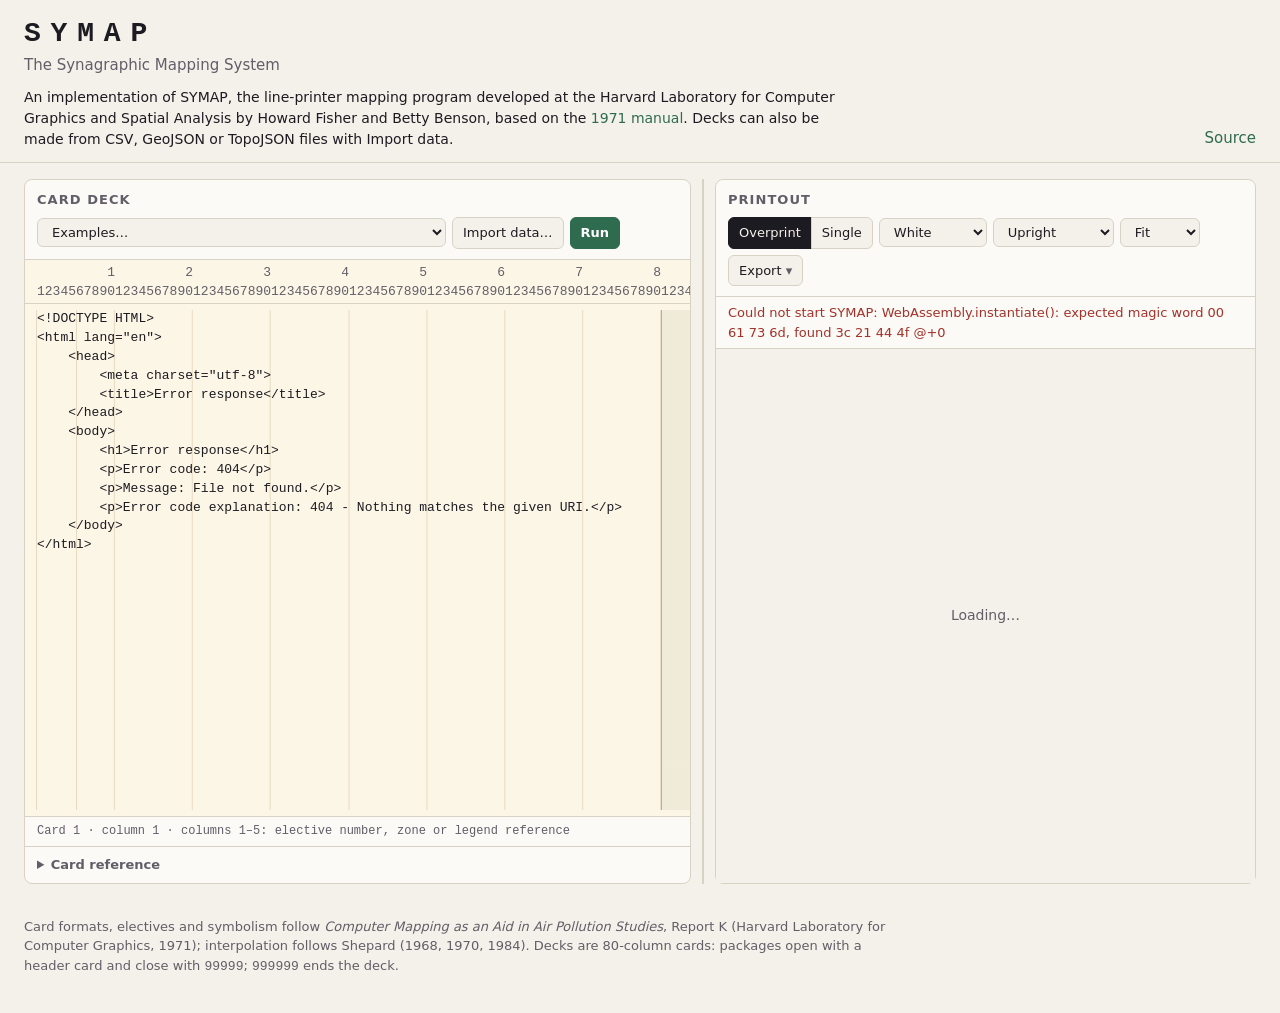
==== web/index.html @ 297a97e0 "Credit Betty Benson, and shorten the page's introduction SYMAP was programmed by Betty Benson as wel" ====
<!doctype html>
<html lang="en">
<head>
  <meta charset="utf-8">
  <meta name="viewport" content="width=device-width, initial-scale=1">
  <title>SYMAP</title>
  <meta name="description" content="SYMAP, the 1960s Harvard line-printer mapping program, reimplemented in Rust.">
  <link rel="stylesheet" href="style.css">
  <script type="module" src="app.js"></script>
</head>
<body>
  <header class="masthead">
    <div class="brand">
      <h1>SYMAP</h1>
      <p>The Synagraphic Mapping System</p>
      <p class="intro">An implementation of SYMAP, the line-printer mapping program developed at
        the Harvard Laboratory for Computer Graphics and Spatial Analysis by Howard Fisher and
        Betty Benson, based on the
        <a href="https://archive.org/details/micro_IA41159411_0506">1971 manual</a>.
        Decks can also be made from CSV, GeoJSON or TopoJSON files with Import data.</p>
    </div>
    <nav>
      <a href="https://github.com/urschrei/SYMAP">Source</a>
    </nav>
  </header>

  <main class="workbench">
    <section class="pane deck" aria-labelledby="deck-heading">
      <div class="pane-head">
        <h2 id="deck-heading">Card deck</h2>
        <div class="tools">
          <label class="select">
            <span class="visually-hidden">Example deck</span>
            <select id="examples"></select>
          </label>
          <button id="import" type="button" title="Make a deck from points or polygons in a CSV, GeoJSON or TopoJSON file, or restore one from a SYMAP PNG (or drop the file on the editor)">Import data…</button>
          <input id="import-file" type="file" accept=".csv,.tsv,.txt,.geojson,.topojson,.json,.png" hidden>
          <button id="run" type="button" title="Run (Ctrl+Enter)">Run</button>
        </div>
      </div>
      <div class="editor">
        <div class="ruler" aria-hidden="true"><pre id="ruler"></pre></div>
        <textarea id="deck" spellcheck="false" autocapitalize="off" autocomplete="off" wrap="off"
          aria-label="SYMAP card deck, one card per line"></textarea>
      </div>
      <p class="status" id="status" aria-live="polite">&nbsp;</p>
      <details class="reference">
        <summary>Card reference</summary>
        <div class="reference-body">
          <p>Each line is an 80-column card. <kbd>Tab</kbd> moves to the next field (right-justifying a number you have just typed), <kbd>Shift</kbd>+<kbd>Tab</kbd> to the previous one, <kbd>Esc</kbd> leaves the editor. Locations are measured down from the top border and across from the left border.</p>
          <h3>Packages</h3>
          <p>A header card opens each package, <code>99999</code> in columns 1–5 closes it, and <code>999999</code> ends the deck. A package stays in effect for later maps until replaced; an empty package removes it.</p>
          <table>
            <thead><tr><th>Package</th><th>Cards</th></tr></thead>
            <tbody>
              <tr><td><code>A-OUTLINE</code></td><td>One vertex per card: down 11–20, across 21–30. Repeat the first vertex to close an outline; several outlines are allowed.</td></tr>
              <tr><td><code>A-CONFORMOLINES</code></td><td>First card of each zone: value reference 1–5 (blank: next), <code>A</code>, <code>L</code> or <code>P</code> in 10, first vertex 11–30. Further vertices with 1–10 blank; repeat the first to close an area.</td></tr>
              <tr><td><code>B-DATA POINTS</code></td><td>One point per card: down 11–20, across 21–30.</td></tr>
              <tr><td><code>C-OTOLEGENDS</code></td><td>Symbol: strikes 6–9, <code>P</code> in 10, location 11–30, shift (lines, columns) 31–50. Text: length 4–5 (<code>-</code> in 1 to read down), <code>P</code>, location, shift; the text on the next card. Line or area: strikes 6–9, <code>L</code> or <code>A</code>, then one vertex per card.</td></tr>
              <tr><td><code>D-BARRIERS</code></td><td>One vertex per card: down 11–20, across 21–30, strength 31–40 (<code>-1.</code> impermeable). Repeat the last vertex to end a barrier.</td></tr>
              <tr><td><code>E-VALUES</code></td><td>One value per card in 11–20, in data point (or zone) order. A blank card is a blank value.</td></tr>
              <tr><td><code>E1-VALUES INDEX</code></td><td>Reference 1–5, replacement 6–10 (blank: previous plus one).</td></tr>
              <tr><td><code>F-MAP</code></td><td>Three title cards, then electives.</td></tr>
            </tbody>
          </table>
          <p>Columns 31–40 and 41–50 of a header card (<code>8.</code> and <code>10.</code>) switch that package to row-and-column measurement.</p>
          <h3>Electives</h3>
          <p>Number in columns 4–5; values in 11–20, 21–30, …</p>
          <table>
            <thead><tr><th>No.</th><th>Effect</th><th>Values</th></tr></thead>
            <tbody>
              <tr><td>1</td><td>Map size in inches</td><td>height, width</td></tr>
              <tr><td>2</td><td>Extreme points of the source map shown</td><td>min down, min across, max down, max across</td></tr>
              <tr><td>3</td><td>Number of levels (1–10; standard 5)</td><td>levels</td></tr>
              <tr><td>4, 5</td><td>Value range minimum, maximum</td><td>value</td></tr>
              <tr><td>6</td><td>Level ranges: blank for equal numbers of points, else relative sizes (seven or more continue on a second card)</td><td>sizes</td></tr>
              <tr><td>7</td><td>Symbolism: four more cards, one per overprint pass; columns 1–10 levels, 11–20 data points, 21–29 low, high, background, lines, no data, superimposed, invalid</td><td>—</td></tr>
              <tr><td>8, 22</td><td>No white contour lines; or keep them where space is tight</td><td>—</td></tr>
              <tr><td>9, 24</td><td>No histogram bars; no numeric interpretation</td><td>—</td></tr>
              <tr><td>10</td><td>Text below the map: up to 30 cards, ended by <code>9999</code></td><td>—</td></tr>
              <tr><td>11</td><td>Print each data value at its point</td><td>—</td></tr>
              <tr><td>12</td><td>Repeat the previous map's electives</td><td>—</td></tr>
              <tr><td>13</td><td>Scale: inches per source-map unit</td><td>scale</td></tr>
              <tr><td>14</td><td>Margins (border shifts) in inches</td><td>top, left, bottom, right</td></tr>
              <tr><td>15</td><td>Lines and characters per inch (standard 8, 10)</td><td>lines, columns</td></tr>
              <tr><td>16</td><td>Allow maps over 72 inches</td><td>—</td></tr>
              <tr><td>17</td><td>No table of data points or zones before the map</td><td>—</td></tr>
              <tr><td>18, 19, 20, 23</td><td>Invalid data: blank and −0; at or above; at or below; no <code>M</code> symbol</td><td>value</td></tr>
              <tr><td>21</td><td>Keep each character's computed value (download as CSV)</td><td>—</td></tr>
              <tr><td>25, 27</td><td>No data points on a conformant map; contour even with conformolines</td><td>—</td></tr>
              <tr><td>28</td><td>Dot conformant map: dots to a density for each level; or as a share of the range (11–20 &gt; 0); or one dot per amount (21–30)</td><td>—, flag, amount</td></tr>
              <tr><td>31, 32, 33</td><td>Extrapolation fraction (standard 0.1); absolute minimum; maximum</td><td>value</td></tr>
              <tr><td>34, 35, 36</td><td>Initial and maximum search radius; minimum and maximum points (4, 10)</td><td>value(s)</td></tr>
              <tr><td>37</td><td>Compute every character (standard: one in six)</td><td>—</td></tr>
              <tr><td>31 + 36 + 37</td><td>Proximal map (all three, no values)</td><td>—</td></tr>
            </tbody>
          </table>
        </div>
      </details>
    </section>

    <div class="divider" id="divider" role="separator" aria-orientation="vertical" tabindex="0"
      aria-label="Width of the card deck" title="Drag to resize; double-click for 80 columns"></div>

    <section class="pane printout" aria-labelledby="printout-heading">
      <div class="pane-head">
        <h2 id="printout-heading">Printout</h2>
        <div class="tools">
          <div class="segmented" role="group" aria-label="Rendering">
            <button type="button" id="mode-overprint" aria-pressed="true" title="Each strike printed over the last, as on the line printer">Overprint</button>
            <button type="button" id="mode-plain" aria-pressed="false" title="One character per position, with modern stand-ins for overprints (Θ, ⊗, █)">Single</button>
          </div>
          <label class="select">
            <span class="visually-hidden">Paper</span>
            <select id="paper">
              <option value="white" selected>White</option>
              <option value="greenbar">Green bar</option>
            </select>
          </label>
          <label class="select" title="Orientation">
            <span class="visually-hidden">Orientation</span>
            <select id="turn">
              <option value="0" selected>Upright</option>
              <option value="-1">Turned left</option>
              <option value="1">Turned right</option>
            </select>
          </label>
          <label class="select" title="Zoom">
            <span class="visually-hidden">Zoom</span>
            <select id="zoom">
              <option value="fit" selected>Fit</option>
              <option value="0.75">75%</option>
              <option value="1">100%</option>
              <option value="1.5">150%</option>
              <option value="2">200%</option>
            </select>
          </label>
          <details class="menu" id="export">
            <summary>Export</summary>
            <div class="menu-items">
              <button type="button" id="share">Copy link <small>the deck, in the address</small></button>
              <button type="button" id="download-png">PNG <small>each map at 300 dpi, as shown</small></button>
              <label class="menu-check"><input type="checkbox" id="png-deck" checked> Embed the deck in PNGs
                <small>Anyone with the file can read the cards; dropping it on the editor restores them.</small></label>
              <button type="button" id="download-asa">ASA <small>carriage control, with overprints</small></button>
              <button type="button" id="download-text">Text <small>one character per position</small></button>
              <button type="button" id="download-values" disabled>Values <small>CSV, for maps with elective 21</small></button>
            </div>
          </details>
        </div>
      </div>
      <ul class="messages" id="messages" aria-live="polite"></ul>
      <nav class="sheet-nav" id="sheet-nav" aria-label="Sheets"></nav>
      <div class="sheets" id="sheets"></div>
    </section>
  </main>

  <dialog id="sheet-view" aria-label="Sheet at full size">
    <div class="sheet-view-head">
      <span id="sheet-view-title"></span>
      <button type="button" id="sheet-view-close">Close</button>
    </div>
    <div class="sheet-view-body" id="sheet-view-body"></div>
  </dialog>

  <dialog id="import-dialog" aria-labelledby="import-heading">
    <form method="dialog" class="import-form">
      <h2 id="import-heading">Import data</h2>
      <p class="import-source" id="import-source"></p>
      <p class="import-help">Points (CSV, GeoJSON or TopoJSON) or polygons (GeoJSON or TopoJSON)
        with a numeric value become ordinary cards, which you can then edit: polygons become
        zones whose shared borders are simplified together, and points become data points
        with an outline around them.</p>
      <label>Value to map <select id="import-value"></select></label>
      <label>Map
        <select id="import-map">
          <option value="conformant">Conformant (zones)</option>
          <option value="contour" selected>Contour (interpolated)</option>
          <option value="proximal">Proximal (nearest point)</option>
        </select>
      </label>
      <label>Width in inches <input id="import-width" type="number" min="2" max="30" step="0.5" value="8"></label>
      <label>Title <input id="import-title" type="text" maxlength="80"></label>
      <label class="check"><input id="import-outline" type="checkbox" checked> Outline around the points (contour and proximal maps)</label>
      <p class="import-summary" id="import-summary" aria-live="polite"></p>
      <div class="import-actions">
        <button id="import-cancel" type="button">Cancel</button>
        <button id="import-create" value="create">Replace the deck</button>
      </div>
    </form>
  </dialog>

  <footer class="colophon">
    <p>Card formats, electives and symbolism follow <cite>Computer Mapping as an Aid in Air Pollution Studies</cite>, Report K (Harvard Laboratory for Computer Graphics, 1971); interpolation follows Shepard (1968, 1970, 1984). Decks are 80-column cards: packages open with a header card and close with <code>99999</code>; <code>999999</code> ends the deck.</p>
  </footer>
</body>
</html>
---- web/style.css ----
:root {
  --bg: #f4f1ea;
  --surface: #fbfaf6;
  --ink: #1d1b22;
  --muted: #625e68;
  --line: #d8d2c4;
  --accent: #2f6b4f;
  --accent-ink: #ffffff;
  --card: #fbf6e6;
  --card-guide: rgba(165, 120, 60, 0.22);
  --card-edge: rgba(180, 60, 40, 0.45);
  --beyond: rgba(120, 100, 80, 0.08);
  --error: #a3322a;
  --warn: #8a5a00;
  --mono: ui-monospace, "SFMono-Regular", "Cascadia Mono", Menlo, Consolas, "Liberation Mono", monospace;
  --sans: system-ui, -apple-system, "Segoe UI", Roboto, "Helvetica Neue", Arial, sans-serif;
  color-scheme: light;
}

@media (prefers-color-scheme: dark) {
  :root:not([data-theme="light"]) {
    --bg: #17161b;
    --surface: #1f1e24;
    --ink: #ece9e2;
    --muted: #a29eaa;
    --line: #34323b;
    --accent: #6fbf95;
    --accent-ink: #10221a;
    --card: #23211c;
    --card-guide: rgba(220, 180, 110, 0.18);
    --card-edge: rgba(240, 120, 90, 0.5);
    --beyond: rgba(255, 255, 255, 0.04);
    --error: #f08a7e;
    --warn: #e6b450;
    color-scheme: dark;
  }
}

* { box-sizing: border-box; }

html, body { margin: 0; }

body {
  background: var(--bg);
  color: var(--ink);
  font: 15px/1.5 var(--sans);
}

.visually-hidden {
  position: absolute; width: 1px; height: 1px; overflow: hidden;
  clip: rect(0 0 0 0); white-space: nowrap;
}

/* Masthead */
.masthead {
  display: flex; flex-wrap: wrap; align-items: flex-end; justify-content: space-between;
  gap: 8px 24px; padding: 20px 24px 12px; border-bottom: 1px solid var(--line);
}
.brand h1 {
  margin: 0; font: 600 28px/1 var(--mono); letter-spacing: 0.35em;
}
.brand p { margin: 6px 0 0; color: var(--muted); max-width: 60ch; }
.brand p.intro { color: var(--ink); font-size: 14px; max-width: 92ch; margin-top: 10px; }
.masthead nav { display: flex; gap: 16px; }
.masthead a { color: var(--accent); text-decoration: none; }
.masthead a:hover { text-decoration: underline; }

/* Layout. On wide screens the deck pane is as wide as an 80-column card
   (--deck-width, set from the font's metrics) and each pane scrolls on its
   own; on narrow screens the panes stack, the printout first. */
.workbench {
  display: grid; grid-template-columns: var(--deck-width, 640px) 8px minmax(0, 1fr);
  gap: 0 8px; padding: 16px 24px;
  height: max(560px, calc(100dvh - var(--masthead-height, 140px)));
}
/* Panes don't clip (the Export menu opens over their edges); their editor
   and sheets scroll instead. */
.workbench > .pane { min-height: 0; }
.workbench > .deck { overflow: auto; }
@media (min-width: 1001px) {
  .workbench .sheets { min-height: 0; }
}
.divider {
  cursor: col-resize; border-radius: 4px; touch-action: none;
  background: linear-gradient(to right, transparent 3px, var(--line) 3px, var(--line) 5px, transparent 5px);
}
.divider:hover, .divider:focus-visible, .divider.dragging {
  background: linear-gradient(to right, transparent 2px, var(--accent) 2px, var(--accent) 6px, transparent 6px);
  outline: none;
}
@media (max-width: 1000px) {
  .workbench { grid-template-columns: minmax(0, 1fr); gap: 16px; height: auto; }
  .workbench > .deck { overflow: visible; }
  .divider { display: none; }
  .printout { order: -1; }
}

.pane {
  background: var(--surface); border: 1px solid var(--line); border-radius: 8px;
  display: flex; flex-direction: column; min-width: 0;
}
.pane-head {
  display: flex; flex-wrap: wrap; align-items: center; justify-content: space-between;
  gap: 8px; padding: 10px 12px; border-bottom: 1px solid var(--line);
}
.pane-head h2 {
  margin: 0; font-size: 13px; font-weight: 600; letter-spacing: 0.08em; text-transform: uppercase;
  color: var(--muted);
}
.tools { display: flex; flex-wrap: wrap; gap: 6px; align-items: center; min-width: 0; }
.tools select { max-width: 100%; }
#examples { width: 100%; }
.deck .tools .select { flex: 1 1 14rem; min-width: 0; }

button, select {
  font: inherit; font-size: 13px; color: var(--ink); background: var(--bg);
  border: 1px solid var(--line); border-radius: 6px; padding: 5px 10px; cursor: pointer;
}
button:hover, select:hover { border-color: var(--muted); }
button:disabled { opacity: 0.45; cursor: default; }
button:disabled:hover { border-color: var(--line); }
button:focus-visible, select:focus-visible, textarea:focus-visible {
  outline: 2px solid var(--accent); outline-offset: 1px;
}
#run { background: var(--accent); color: var(--accent-ink); border-color: var(--accent); font-weight: 600; }
.segmented { display: inline-flex; }
.segmented button { border-radius: 0; }
.segmented button:first-child { border-radius: 6px 0 0 6px; }
.segmented button:last-child { border-radius: 0 6px 6px 0; margin-left: -1px; }
.segmented button[aria-pressed="true"] { background: var(--ink); color: var(--bg); border-color: var(--ink); }

/* Card editor */
.editor { position: relative; display: flex; flex-direction: column; flex: 1; min-height: 220px; }
.ruler {
  overflow: hidden; background: var(--card); border-bottom: 1px solid var(--line);
  padding: 4px 0 2px;
}
.ruler pre, #deck {
  font: 13px/1.45 var(--mono); tab-size: 8;
}
.ruler pre { margin: 0; padding: 0 12px; color: var(--muted); white-space: pre; will-change: transform; }
#deck {
  flex: 1; width: 100%; min-height: 180px; resize: none; border: 0; margin: 0;
  padding: 6px 12px; color: var(--ink); white-space: pre; overflow: auto;
  background-color: var(--card);
  /* Field guides after columns 5, 10, 20, ... and the card edge after 80. */
  background-image:
    linear-gradient(to right, transparent calc(80ch), var(--card-edge) calc(80ch), var(--card-edge) calc(80ch + 1px), var(--beyond) calc(80ch + 1px)),
    linear-gradient(to right, transparent calc(5ch), var(--card-guide) calc(5ch), var(--card-guide) calc(5ch + 1px), transparent calc(5ch + 1px)),
    repeating-linear-gradient(to right, transparent 0, transparent calc(10ch - 1px), var(--card-guide) calc(10ch - 1px), var(--card-guide) 10ch);
  background-origin: content-box;
  background-attachment: local;
  background-repeat: no-repeat, no-repeat, repeat-x;
  background-size: 200ch 100%, 200ch 100%, 80ch 100%;
}
.status {
  margin: 0; padding: 6px 12px; border-top: 1px solid var(--line);
  font: 12px/1.4 var(--mono); color: var(--muted); white-space: nowrap; overflow: hidden; text-overflow: ellipsis;
}

/* Reference */
.reference { border-top: 1px solid var(--line); }
.reference summary {
  cursor: pointer; padding: 8px 12px; font-size: 13px; font-weight: 600; color: var(--muted);
}
.reference summary:hover { color: var(--ink); }
.reference-body { padding: 0 12px 12px; font-size: 13px; max-height: 60vh; overflow: auto; }
.reference-body h3 { font-size: 13px; margin: 14px 0 4px; }
.reference-body p { margin: 6px 0; }
.reference-body table { border-collapse: collapse; width: 100%; }
.reference-body th, .reference-body td {
  text-align: left; vertical-align: top; padding: 4px 6px; border-bottom: 1px solid var(--line);
}
.reference-body th { font-weight: 600; color: var(--muted); }
.reference-body td:first-child { white-space: nowrap; }
.reference-body code, .reference-body kbd { font-family: var(--mono); font-size: 12px; }
.reference-body kbd {
  border: 1px solid var(--line); border-radius: 3px; padding: 0 4px; background: var(--bg);
}

/* Messages */
.messages { list-style: none; margin: 0; padding: 0; }
.messages:empty { display: none; }
.messages li {
  padding: 6px 12px; border-bottom: 1px solid var(--line); font-size: 13px;
}
.messages li.error { color: var(--error); }
.messages li.warning { color: var(--warn); }
.messages button.line {
  font: 12px var(--mono); padding: 1px 6px; margin-right: 6px; color: inherit; background: transparent;
  border-color: currentColor;
}

/* Export menu */
.menu { position: relative; }
.menu summary {
  list-style: none; font-size: 13px; border: 1px solid var(--line); border-radius: 6px;
  padding: 5px 10px; cursor: pointer; background: var(--bg); user-select: none;
}
.menu summary::-webkit-details-marker { display: none; }
.menu summary::after { content: " \25BE"; color: var(--muted); }
.menu summary:hover { border-color: var(--muted); }
.menu summary:focus-visible { outline: 2px solid var(--accent); outline-offset: 1px; }
.menu-items {
  position: absolute; right: 0; top: calc(100% + 4px); z-index: 10; min-width: 17rem;
  display: grid; padding: 4px; background: var(--surface); border: 1px solid var(--line);
  border-radius: 8px; box-shadow: 0 6px 24px rgba(0, 0, 0, 0.14);
}
.menu-items button {
  display: grid; text-align: left; border: 0; background: transparent; padding: 6px 10px;
}
.menu-items button:hover:not(:disabled) { background: var(--bg); }
.menu-items small { color: var(--muted); font-size: 12px; }
.menu-check {
  display: grid; grid-template-columns: auto 1fr; gap: 0 8px; align-items: baseline;
  padding: 4px 10px 8px 26px; font-size: 13px; cursor: pointer;
}
.menu-check input { margin: 0 0 0 -16px; grid-row: 1; }
.menu-check small { grid-column: 1 / -1; }

/* Sheet navigator */
.sheet-nav {
  display: flex; flex-wrap: wrap; gap: 4px 6px; padding: 8px 12px; border-bottom: 1px solid var(--line);
  font-size: 12px;
}
.sheet-nav:empty { display: none; }
.sheet-nav button { font-size: 12px; padding: 2px 8px; }
.sheet-nav button.map { font-weight: 600; }

/* Printout */
.sheets {
  padding: 16px; overflow: auto; flex: 1; min-height: 420px;
  display: flex; flex-direction: column; align-items: center; gap: 18px;
  background: var(--bg);
}
.sheets canvas {
  display: block; max-width: none; box-shadow: 0 1px 2px rgba(0, 0, 0, 0.12), 0 6px 18px rgba(0, 0, 0, 0.10);
}
.sheets.fit canvas { max-width: 100%; height: auto; cursor: zoom-in; }

/* A sheet at full size */
#sheet-view {
  width: 100vw; height: 100dvh; max-width: none; max-height: none; margin: 0; padding: 0;
  border: 0; background: var(--bg); color: var(--ink);
}
#sheet-view[open] { display: flex; flex-direction: column; }
#sheet-view::backdrop { background: rgba(0, 0, 0, 0.5); }
.sheet-view-head {
  display: flex; justify-content: space-between; align-items: center; gap: 12px;
  padding: 8px 16px; border-bottom: 1px solid var(--line); font-size: 13px; color: var(--muted);
}
.sheet-view-body { flex: 1; overflow: auto; padding: 16px; }
.sheet-view-body canvas { display: block; margin: 0 auto; box-shadow: 0 1px 2px rgba(0, 0, 0, 0.12); }
.sheets .empty { color: var(--muted); font-size: 14px; margin: auto; }

.colophon {
  padding: 4px 24px 24px; color: var(--muted); font-size: 13px; max-width: 110ch;
}
.colophon code { font-family: var(--mono); }

@media (max-width: 600px) {
  .masthead, .workbench { padding-left: 16px; padding-right: 16px; }
  .colophon { padding-left: 16px; padding-right: 16px; }
}

/* Import dialog */
#import-dialog {
  border: 1px solid var(--line); border-radius: 10px; padding: 0;
  background: var(--surface); color: var(--ink); width: min(30rem, calc(100vw - 32px));
}
#import-dialog::backdrop { background: rgba(0, 0, 0, 0.35); }
.import-form { display: grid; gap: 10px; padding: 18px 20px; }
.import-form h2 { margin: 0; font-size: 17px; }
.import-form p { margin: 0; }
.import-source { font: 13px var(--mono); color: var(--muted); overflow-wrap: anywhere; }
.import-help { font-size: 13px; color: var(--muted); }
.import-form label { display: grid; gap: 4px; font-size: 13px; }
.import-form label.check { display: flex; align-items: center; gap: 8px; }
.import-form input[type="text"], .import-form input[type="number"] {
  font: inherit; font-size: 13px; color: var(--ink); background: var(--bg);
  border: 1px solid var(--line); border-radius: 6px; padding: 5px 8px;
}
.import-summary { font-size: 13px; min-height: 1.5em; }
.import-summary.error { color: var(--error); }
.import-actions { display: flex; justify-content: flex-end; gap: 8px; }
#import-create { background: var(--accent); color: var(--accent-ink); border-color: var(--accent); font-weight: 600; }
.editor.dropping { outline: 2px dashed var(--accent); outline-offset: -2px; }
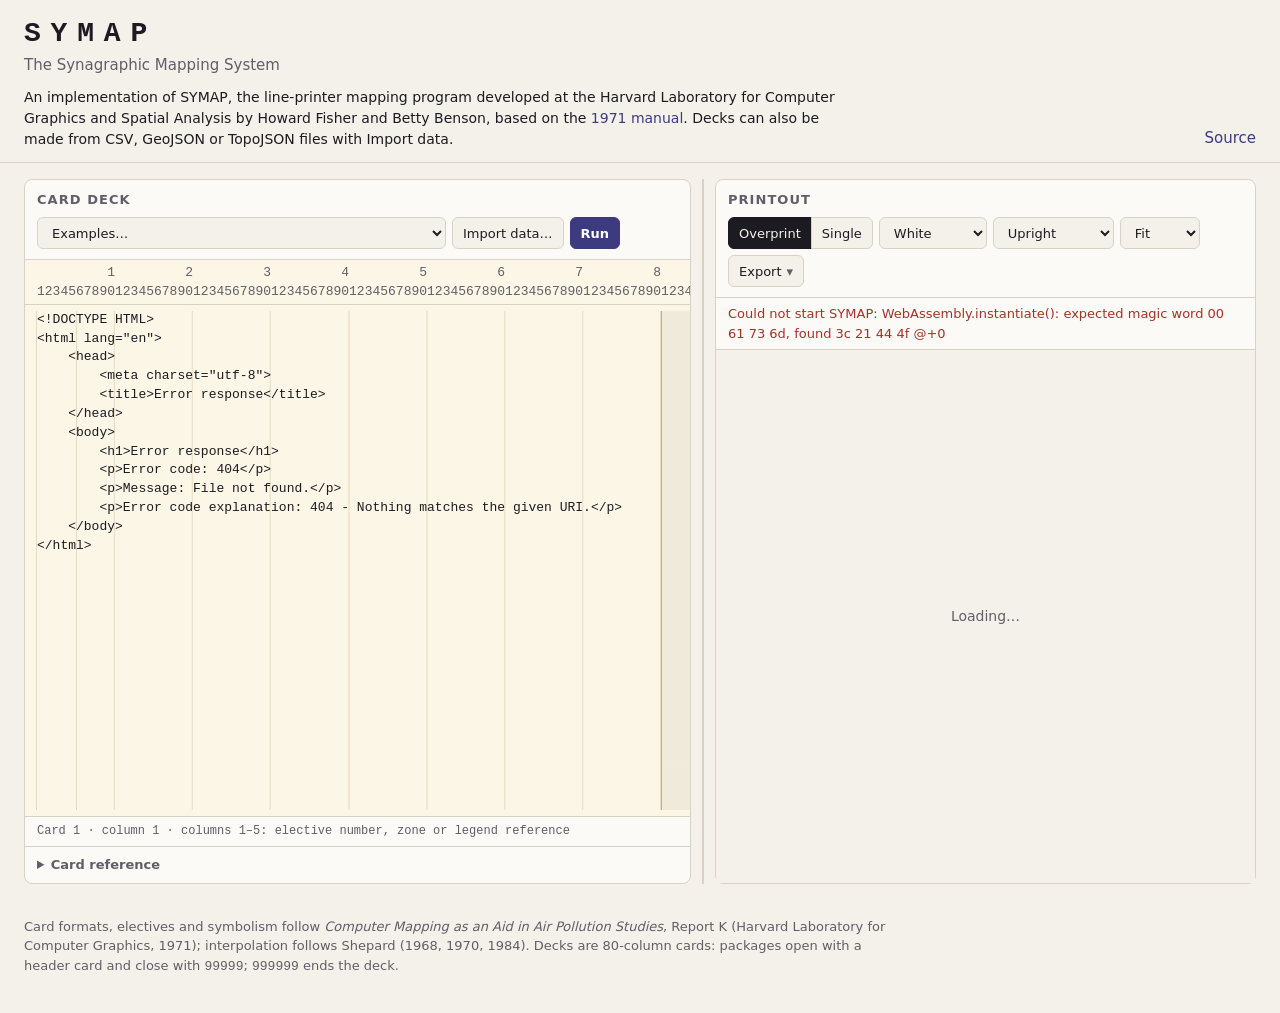
==== commit 7eb79fae: "Import lines, as line legends or barriers LineString and MultiLineString features, from the data's f" ====
--- a/web/index.html
+++ b/web/index.html
@@ -138,13 +138,13 @@
           <details class="menu" id="export">
             <summary>Export</summary>
             <div class="menu-items">
-              <button type="button" id="share">Copy link <small>the deck, in the address</small></button>
-              <button type="button" id="download-png">PNG <small>each map at 300 dpi, as shown</small></button>
-              <label class="menu-check"><input type="checkbox" id="png-deck" checked> Embed the deck in PNGs
-                <small>Anyone with the file can read the cards; dropping it on the editor restores them.</small></label>
-              <button type="button" id="download-asa">ASA <small>carriage control, with overprints</small></button>
-              <button type="button" id="download-text">Text <small>one character per position</small></button>
-              <button type="button" id="download-values" disabled>Values <small>CSV, for maps with elective 21</small></button>
+              <button type="button" id="share">Copy link <small>Link directly to this map</small></button>
+              <button type="button" id="download-png">PNG image <small>300 DPI export</small></button>
+              <label class="menu-check"><input type="checkbox" id="png-deck" checked> Include the deck in PNG images
+                <small>Stored as PNG text metadata (an iTXt chunk); Import data restores the deck from the image.</small></label>
+              <button type="button" id="download-asa">Line printer file (ASA) <small>Text with Fortran carriage control; overprints are separate lines</small></button>
+              <button type="button" id="download-text">Plain text <small>One character per position; overprints become <code>Θ</code>, <code>⊗</code> and <code>█</code></small></button>
+              <button type="button" id="download-values" disabled>Values (CSV) <small>The value computed for each character; needs elective 21 (store location values)</small></button>
             </div>
           </details>
         </div>
@@ -170,7 +170,7 @@
       <p class="import-help">Points (CSV, GeoJSON or TopoJSON) or polygons (GeoJSON or TopoJSON)
         with a numeric value become ordinary cards, which you can then edit: polygons become
         zones whose shared borders are simplified together, and points become data points
-        with an outline around them.</p>
+        with an outline around them. Lines become line legends or barriers.</p>
       <label>Value to map <select id="import-value"></select></label>
       <label>Map
         <select id="import-map">
@@ -182,6 +182,19 @@
       <label>Width in inches <input id="import-width" type="number" min="2" max="30" step="0.5" value="8"></label>
       <label>Title <input id="import-title" type="text" maxlength="80"></label>
       <label class="check"><input id="import-outline" type="checkbox" checked> Outline around the points (contour and proximal maps)</label>
+      <label>Lines from another file (GeoJSON or TopoJSON, optional)
+        <input id="import-lines-file" type="file" accept=".geojson,.topojson,.json"></label>
+      <div class="import-lines" id="import-lines-options" hidden>
+        <label>Use the lines as
+          <select id="import-lines">
+            <option value="legend" selected>Lines drawn on the map</option>
+            <option value="barrier">Barriers to interpolation</option>
+            <option value="both">Both</option>
+            <option value="none">Left out</option>
+          </select>
+        </label>
+        <label>Symbol <input id="import-line-symbol" type="text" maxlength="4" value="-" size="4"></label>
+      </div>
       <p class="import-summary" id="import-summary" aria-live="polite"></p>
       <div class="import-actions">
         <button id="import-cancel" type="button">Cancel</button>
--- a/web/style.css
+++ b/web/style.css
@@ -4,7 +4,7 @@
   --ink: #1d1b22;
   --muted: #625e68;
   --line: #d8d2c4;
-  --accent: #2f6b4f;
+  --accent: #3d3b80;
   --accent-ink: #ffffff;
   --card: #fbf6e6;
   --card-guide: rgba(165, 120, 60, 0.22);
@@ -24,8 +24,8 @@
     --ink: #ece9e2;
     --muted: #a29eaa;
     --line: #34323b;
-    --accent: #6fbf95;
-    --accent-ink: #10221a;
+    --accent: #aeacf0;
+    --accent-ink: #16152e;
     --card: #23211c;
     --card-guide: rgba(220, 180, 110, 0.18);
     --card-edge: rgba(240, 120, 90, 0.5);
@@ -116,6 +116,16 @@
   font: inherit; font-size: 13px; color: var(--ink); background: var(--bg);
   border: 1px solid var(--line); border-radius: 6px; padding: 5px 10px; cursor: pointer;
 }
+/* Toolbar controls share one height, whatever the element. */
+.tools > button, .segmented button, .tools select, .menu > summary,
+.import-form select, .import-form input[type="text"], .import-form input[type="number"],
+.import-actions button, .sheet-view-head button {
+  box-sizing: border-box; height: var(--control-height, 32px);
+}
+.tools > button, .segmented button, .menu > summary, .import-actions button, .sheet-view-head button {
+  display: inline-flex; align-items: center; justify-content: center; line-height: 1;
+}
+.tools select, .import-form select { padding-top: 0; padding-bottom: 0; }
 button:hover, select:hover { border-color: var(--muted); }
 button:disabled { opacity: 0.45; cursor: default; }
 button:disabled:hover { border-color: var(--line); }
@@ -198,11 +208,11 @@
   padding: 5px 10px; cursor: pointer; background: var(--bg); user-select: none;
 }
 .menu summary::-webkit-details-marker { display: none; }
-.menu summary::after { content: " \25BE"; color: var(--muted); }
+.menu summary::after { content: "\25BE"; color: var(--muted); margin-left: 5px; }
 .menu summary:hover { border-color: var(--muted); }
 .menu summary:focus-visible { outline: 2px solid var(--accent); outline-offset: 1px; }
 .menu-items {
-  position: absolute; right: 0; top: calc(100% + 4px); z-index: 10; min-width: 17rem;
+  position: absolute; right: 0; top: calc(100% + 4px); z-index: 10; width: min(25rem, calc(100vw - 32px));
   display: grid; padding: 4px; background: var(--surface); border: 1px solid var(--line);
   border-radius: 8px; box-shadow: 0 6px 24px rgba(0, 0, 0, 0.14);
 }
@@ -211,6 +221,7 @@
 }
 .menu-items button:hover:not(:disabled) { background: var(--bg); }
 .menu-items small { color: var(--muted); font-size: 12px; }
+.menu-items code { font-family: var(--mono); font-size: 12px; }
 .menu-check {
   display: grid; grid-template-columns: auto 1fr; gap: 0 8px; align-items: baseline;
   padding: 4px 10px 8px 26px; font-size: 13px; cursor: pointer;
@@ -281,6 +292,9 @@
   border: 1px solid var(--line); border-radius: 6px; padding: 5px 8px;
 }
 .import-summary { font-size: 13px; min-height: 1.5em; }
+.import-lines { display: grid; grid-template-columns: 1fr auto; gap: 10px; }
+.import-lines[hidden] { display: none; }
+.import-form input[type="file"] { font-size: 13px; }
 .import-summary.error { color: var(--error); }
 .import-actions { display: flex; justify-content: flex-end; gap: 8px; }
 #import-create { background: var(--accent); color: var(--accent-ink); border-color: var(--accent); font-weight: 600; }
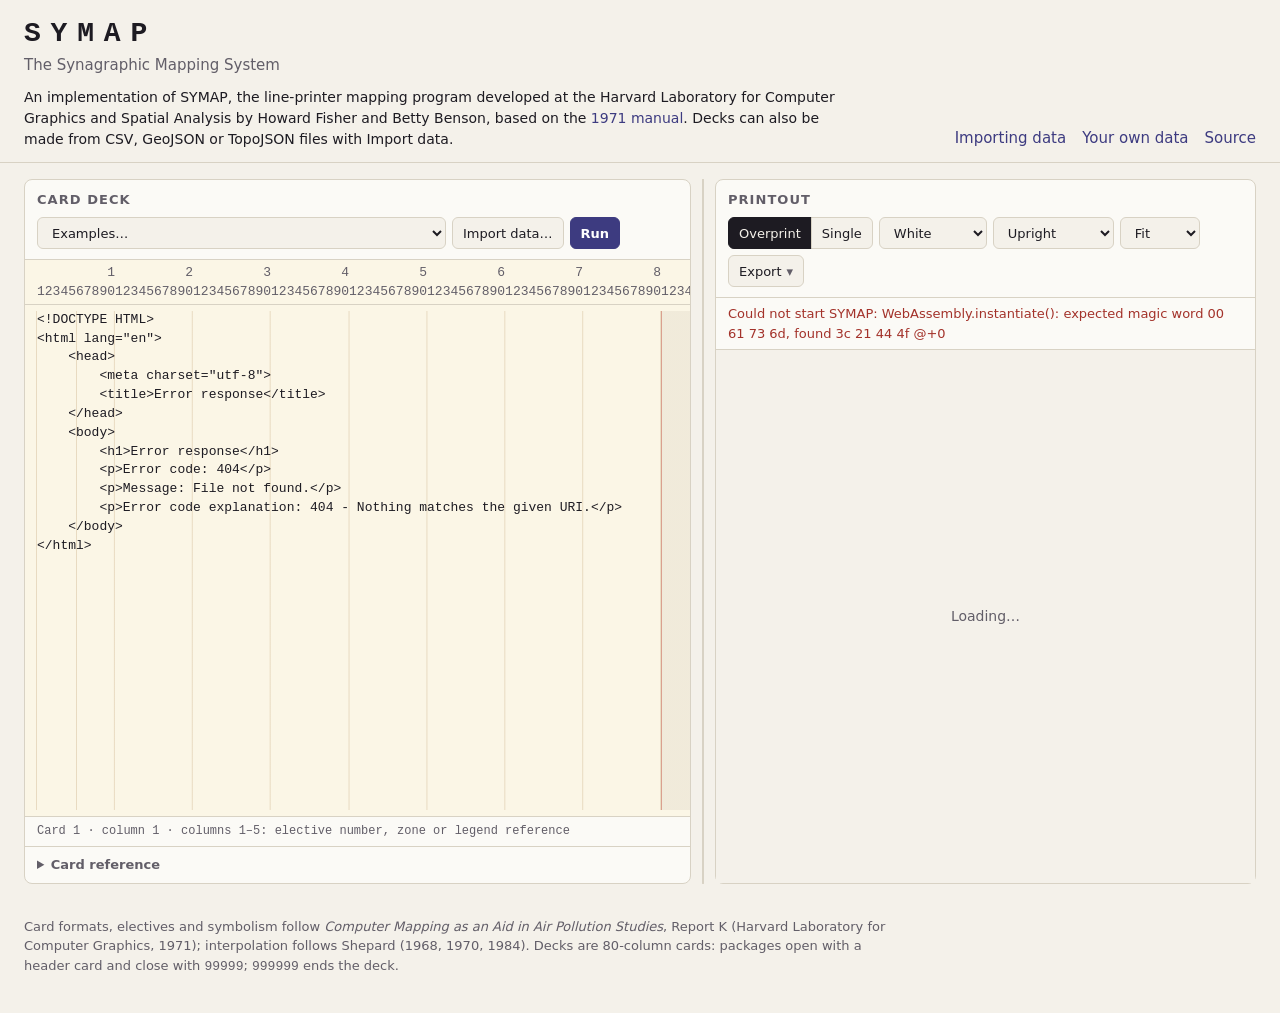
==== commit 8c5a2184: "Publish the importing and own-data guides on the site The site build renders docs/importing.md and d" ====
--- a/web/index.html
+++ b/web/index.html
@@ -20,6 +20,8 @@
         Decks can also be made from CSV, GeoJSON or TopoJSON files with Import data.</p>
     </div>
     <nav>
+      <a href="docs/importing.html">Importing data</a>
+      <a href="docs/your-own-data.html">Your own data</a>
       <a href="https://github.com/urschrei/SYMAP">Source</a>
     </nav>
   </header>
@@ -170,7 +172,8 @@
       <p class="import-help">Points (CSV, GeoJSON or TopoJSON) or polygons (GeoJSON or TopoJSON)
         with a numeric value become ordinary cards, which you can then edit: polygons become
         zones whose shared borders are simplified together, and points become data points
-        with an outline around them. Lines become line legends or barriers.</p>
+        with an outline around them. Lines become line legends or barriers.
+        <a href="docs/importing.html" target="_blank">More on importing</a>.</p>
       <label>Value to map <select id="import-value"></select></label>
       <label>Map
         <select id="import-map">
--- a/web/style.css
+++ b/web/style.css
@@ -285,6 +285,7 @@
 .import-form p { margin: 0; }
 .import-source { font: 13px var(--mono); color: var(--muted); overflow-wrap: anywhere; }
 .import-help { font-size: 13px; color: var(--muted); }
+.import-help a { color: var(--accent); }
 .import-form label { display: grid; gap: 4px; font-size: 13px; }
 .import-form label.check { display: flex; align-items: center; gap: 8px; }
 .import-form input[type="text"], .import-form input[type="number"] {
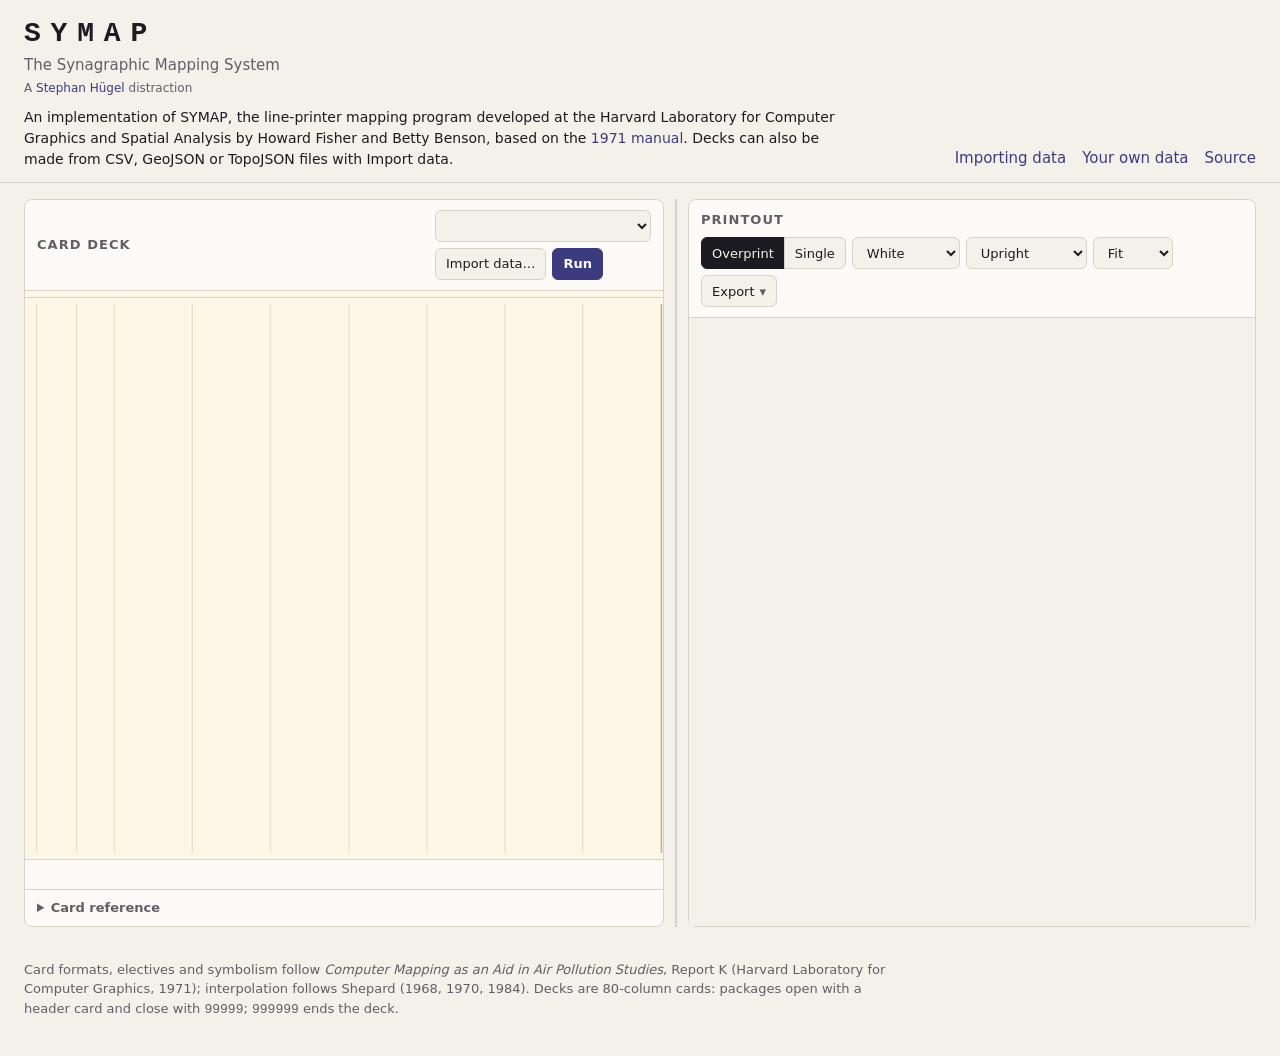
==== commit dde39293: "Credit the author under the masthead subtitle Co-Authored-By: Claude Opus 5.5 <noreply@anthropic.com" ====
--- a/web/index.html
+++ b/web/index.html
@@ -13,6 +13,7 @@
     <div class="brand">
       <h1>SYMAP</h1>
       <p>The Synagraphic Mapping System</p>
+      <p class="credit">A <a href="https://github.com/urschrei">Stephan Hügel</a> distraction</p>
       <p class="intro">An implementation of SYMAP, the line-printer mapping program developed at
         the Harvard Laboratory for Computer Graphics and Spatial Analysis by Howard Fisher and
         Betty Benson, based on the
--- a/web/style.css
+++ b/web/style.css
@@ -1,3 +1,13 @@
+/* IBM Plex Mono Bold, Latin subset (SIL Open Font License; fonts/IBMPlexMono-OFL.txt),
+   bundled so the printout looks the same on every system. */
+@font-face {
+  font-family: "IBM Plex Mono";
+  src: url("fonts/ibm-plex-mono-latin-700-normal.woff2") format("woff2");
+  font-weight: 700;
+  font-style: normal;
+  font-display: block;
+}
+
 :root {
   --bg: #f4f1ea;
   --surface: #fbfaf6;
@@ -13,6 +23,7 @@
   --error: #a3322a;
   --warn: #8a5a00;
   --mono: ui-monospace, "SFMono-Regular", "Cascadia Mono", Menlo, Consolas, "Liberation Mono", monospace;
+  --type: "IBM Plex Mono", ui-monospace, "SFMono-Regular", Menlo, Consolas, "Liberation Mono", monospace;
   --sans: system-ui, -apple-system, "Segoe UI", Roboto, "Helvetica Neue", Arial, sans-serif;
   color-scheme: light;
 }
@@ -60,6 +71,7 @@
   margin: 0; font: 600 28px/1 var(--mono); letter-spacing: 0.35em;
 }
 .brand p { margin: 6px 0 0; color: var(--muted); max-width: 60ch; }
+.brand p.credit { font-size: 12px; margin-top: 2px; }
 .brand p.intro { color: var(--ink); font-size: 14px; max-width: 92ch; margin-top: 10px; }
 .masthead nav { display: flex; gap: 16px; }
 .masthead a { color: var(--accent); text-decoration: none; }
